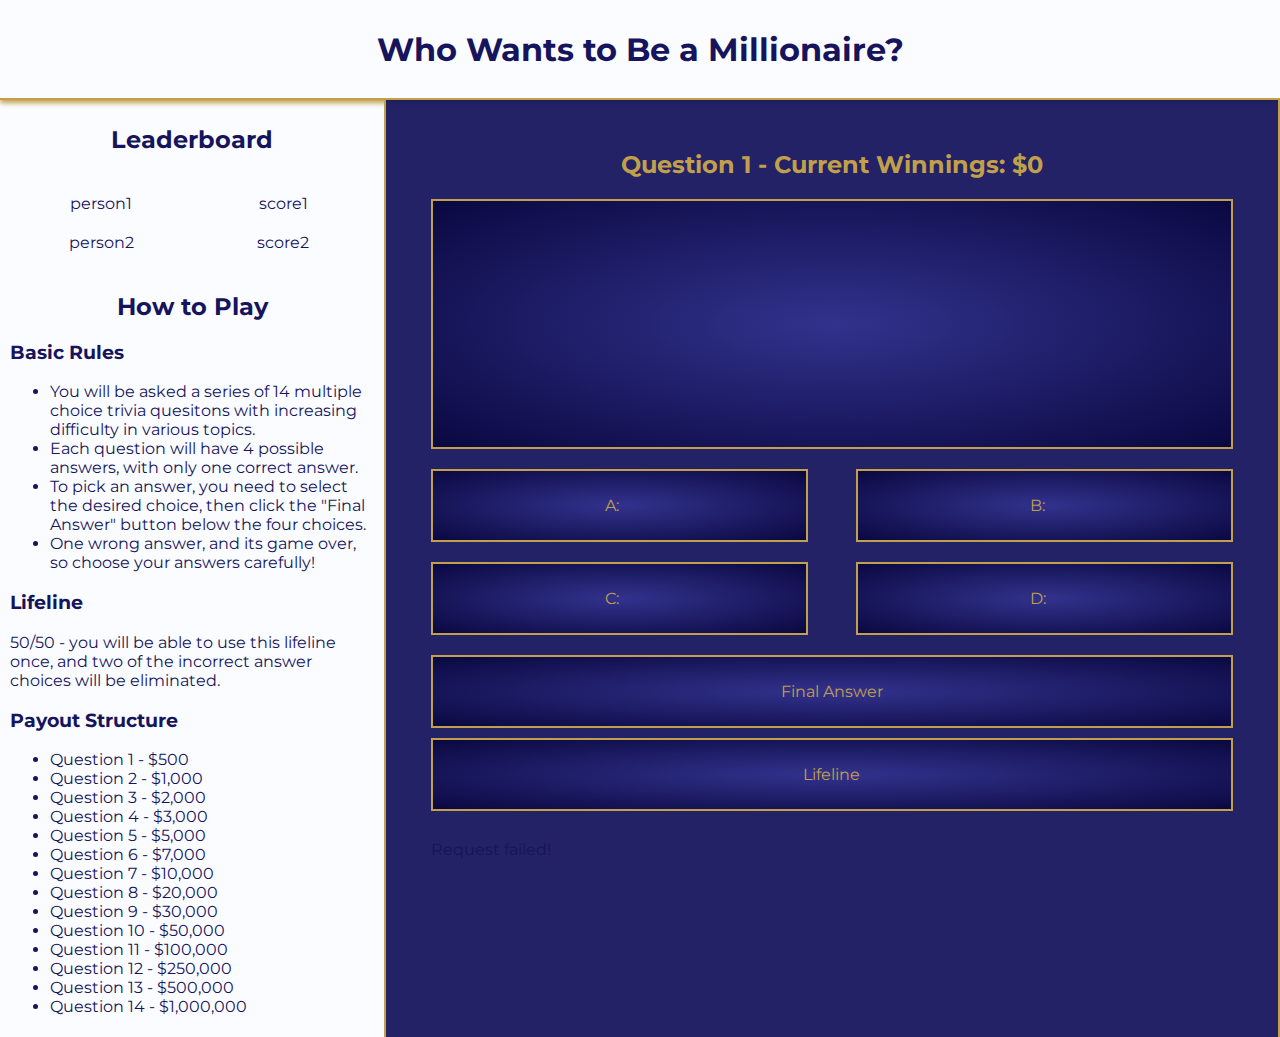
==== index.html @ d99800c3 "off by 1 issues fixerd" ====
<!DOCTYPE html>
<html>
<head>
	<link href="https://fonts.googleapis.com/css2?family=Montserrat&display=swap" rel="stylesheet">
	<link rel="stylesheet" type="text/css" href="style.css">
    <link rel="icon" href="logo.png">
	<style type="text/css">
		.answerChosen > p{
			background-image: none;
			background-color: #c2a04b;
			color: #000;
		}

		.answerChosen{
			background-image: none;
			background-color: #c2a04b;
			color: #000;
		}
	</style>
	<title>Who Wants to Be a Millionaire?</title>
	<script>
		round = 1;
		apiCallRound = 0;
		questionsGame = [];
		answersGame = [];
		correctAnswersGame = [];
		currentAnswer = -1;
		winningsStrings = ["Question 1 - Current Winnings: $0",
							"Question 2 - Current Winnings: $500",
							"Question 3 - Current Winnings: $1,000",
							"Question 4 - Current Winnings: $2,000",
							"Question 5 - Current Winnings: $3,000",
							"Question 6 - Current Winnings: $5,000",
							"Question 7 - Current Winnings: $7,000",
							"Question 8 - Current Winnings: $10,000",
							"Question 9 - Current Winnings: $20,000",
							"Question 10 - Current Winnings: $30,000",
							"Question 11 - Current Winnings: $50,000",
							"Question 12 - Current Winnings: $100,000",
							"Question 13 - Current Winnings: $250,000",
							"Question 14 - Current Winnings: $500,000"];
        possible_scores = [0, 500, 1000, 2000, 3000, 5000, 7000, 10000, 20000,
                           30000, 50000, 100000, 250000, 500000, 1000000];      


		function shuffle(array) {
		    var i = array.length,
		        j = 0,
		        temp;

		    while (i--) {

		        j = Math.floor(Math.random() * (i+1));

		        // swap randomly chosen element with current element
		        temp = array[i];
		        array[i] = array[j];
		        array[j] = temp;

		    }

		    return array;
		}

		function checkStatus(response) {
		  if (response.ok) {
		    return Promise.resolve(response);
		  } else {
		    return Promise.reject(new Error(response.statusText));
		  }
		}

		function parseJSON(response) {
		  return response.json();
		}
		
		function apiCalls(){

			// const urls = [
			//   'https://opentdb.com/api.php?amount=5&category=9&difficulty=easy&type=multiple',
			//   'https://opentdb.com/api.php?amount=5&category=9&difficulty=medium&type=multiple'
			// ];

			// // use map() to perform a fetch and handle the response for each url
			// Promise.all(urls.map(url =>
			//   fetch(url)
			//     .then(checkStatus)                 
			//     .then(parseJSON)
			//     .catch(error => console.log('There was a problem!', error))
			// )
			// .then(m => {
			// 		for( var i = 0; i < 5; i ++){
			// 			questionsGame[i + (apiCallRound * 5)] = m.results[i]["question"];
			// 			correctAnswersGame[i + (apiCallRound * 5)] = m.results[i]["correct_answer"];
			// 			answers = [m.results[i]["correct_answer"], m.results[i]["incorrect_answers"][0], m.results[i]["incorrect_answers"][1], m.results[i]["incorrect_answers"][2]];
			// 			var ranNums = shuffle(answers);
			// 			answersGame[i + (apiCallRound * 5)] = ranNums;
			// 		}
			// 		apiCallRound++;
			// 		loadDataNthRound();			
			// 	})

			request = new XMLHttpRequest();
 
			request.open("GET", "https://opentdb.com/api.php?amount=14&category=9&difficulty=easy&type=multiple", true);


			request.onreadystatechange = function() {
	  
				if (request.readyState == 4 && 
					request.status == 200) 
				{
					theData = request.responseText;
					m = JSON.parse(theData);

					for( var i = 0; i < 14; i ++){
						questionsGame[i] = m.results[i]["question"];
                        console.log(questionsGame[i]);
						correctAnswersGame[i] = m.results[i]["correct_answer"];
						answers = [m.results[i]["correct_answer"], m.results[i]["incorrect_answers"][0],
						m.results[i]["incorrect_answers"][1],m.results[i]["incorrect_answers"][2]];
						var ranNums = shuffle(answers);
						answersGame[i] = ranNums;
					}
					loadDataNthRound();
				}
				else if (request.readyState == 4 && request.status != 200) 
				{
				   document.getElementById("timer").innerHTML += "<br>Request failed!";
				}

			}
			request.send();		




			//  		// ***************************************************
			// request = new XMLHttpRequest();
 
			// request.open("GET", "https://opentdb.com/api.php?amount=5&category=9&difficulty=medium&type=multiple", true);


			// request.onreadystatechange = function() {
	  
			// 	if (request.readyState == 4 && 
			// 		request.status == 200) 
			// 	{
			// 		theData = request.responseText;
			// 		m = JSON.parse(theData);
			// 		for(var i = 0; i < 5; i ++){
			// 			questionsGame[i + 5] = m.results[i]["question"];
			// 			answers = [m.results[i]["correct_answer"], m.results[i]["incorrect_answers"][0],
			// 			m.results[i]["incorrect_answers"][1],m.results[i]["incorrect_answers"][2]];
			// 			var ranNums = shuffle(answers);
			// 			answersGame[i + 5] = ranNums;
			// 		}
			// 	}
			// 	else if (request.readyState == 4 && request.status != 200) 
			// 	{
			// 	   document.getElementById("timer").innerHTML += "<br>Request failed!";
			// 	}

			// }
			// request.send();

			// 			request = new XMLHttpRequest();
 
			// request.open("GET", "https://opentdb.com/api.php?amount=4&category=9&difficulty=hard&type=multiple", true);


			// request.onreadystatechange = function() {
	  
			// 	if (request.readyState == 4 && 
			// 		request.status == 200) 
			// 	{
			// 		theData = request.responseText;
			// 		m = JSON.parse(theData);
			// 		for(var i = 0; i < 5; i ++){
			// 			questionsGame[i + 10] = m.results[i]["question"];
			// 			answers = [m.results[i]["correct_answer"], m.results[i]["incorrect_answers"][0],
			// 			m.results[i]["incorrect_answers"][1],m.results[i]["incorrect_answers"][2]];
			// 			var ranNums = shuffle(answers);
			// 			answersGame[i + 10] = ranNums;
			// 		}
			// 	}
			// 	else if (request.readyState == 4 && request.status != 200) 
			// 	{
			// 	   document.getElementById("timer").innerHTML += "<br>Request failed!";
			// 	}

			// }
			// request.send();

		}
		function loadDataNthRound() {
            if (round != 3) { 
				document.getElementById("question").innerHTML = questionsGame[round - 1];
				document.getElementById("answer1").getElementsByTagName('p')[0].innerHTML = answersGame[round - 1][0];
				document.getElementById("answer2").getElementsByTagName('p')[0].innerHTML = answersGame[round - 1][1];
				document.getElementById("answer3").getElementsByTagName('p')[0].innerHTML = answersGame[round - 1][2];
				document.getElementById("answer4").getElementsByTagName('p')[0].innerHTML = answersGame[round - 1][3];
                document.getElementById("winnings").innerHTML = winningsStrings[round - 1];
            }
			round++;
		}

		function checkAnswer(){
			if(answersGame[round - 2][currentAnswer - 1] === correctAnswersGame[round - 2] ){
				//move on
				loadDataNthRound();
				document.getElementById("answer" + currentAnswer).classList.remove('answerChosen');
				currentAnswer = -1;
                // if at question 14 you win
                if (round == 4){
                    document.getElementById("popup-title").innerHTML = "Congrats you win! You are a Millionaire!";
                    endGame();
                }
			}else{
                document.getElementById("popup-title").innerHTML = "Game over. Thanks for playing!";
				endGame();
			}
		}
		function saveAnswer(n){
			if(currentAnswer != -1){
				document.getElementById("answer" + currentAnswer).classList.remove('answerChosen');

			}
			currentAnswer = n + 1;
			document.getElementById("answer" + currentAnswer).classList.add('answerChosen');

		}
		function lifeline(){
            var correctAnswer = correctAnswersGame[round - 2];
            var incorrectIndices = [];
            for(var i = 0; i < 4; i++){
                if(correctAnswer != answersGame[round - 2][i]){
                    incorrectIndices.push(i);
                }
            }

            var first_idx = Math.floor(Math.random() * 3);
            var first = incorrectIndices[first_idx];
            first++;

            incorrectIndices.splice(first_idx, 1);

            var second_idx = Math.floor(Math.random() * 2);
            var second = incorrectIndices[second_idx];
            second++;

            // document.getElementById("answer"+first).classList.add('disabled');
            console.log(first);
            console.log(second);
            document.getElementById("answer"+first).getElementsByTagName('p')[0].innerHTML = "";
            // document.getElementById("answer"+second).classList.add('disabled');

            document.getElementById("answer"+second).getElementsByTagName('p')[0].innerHTML = "";

            console.log(round);

            console.log(answersGame[round-2][0]);
            console.log(correctAnswersGame[round-2]);
		}

	</script>
</head>
<body>
	<div id="title">
		<h1>Who Wants to Be a Millionaire?</h1>
	</div>

	<div id="bigBlock">

        <!-- The Modal -->
        <div id="myModal" class="modal">

          <!-- Modal content -->
          <div class="modal-content">
            <div class="modal-header">
              <span class="close">&times;</span>
              <h2 id="popup-title">&nbsp;</h2>
            </div>
            <div class="modal-body">
                <form>
                Name: <input type="text" name="theName">
                <br /><br />
                Email: <input type="text" name="theEmail">
                <br /><br />
                You Won: $<div style="display:inline-block" id="score-output">&nbsp;</div> 
                <br /> <br />
                <input type="submit" value="Record Score">
                </form>
                </div>
            <div class="modal-footer">
              <h3>Spend your money wisely...</h3>
            </div>
          </div>

        </div>

		<div id="play" class="border">


		</div>

		<div id="game">
			<div id="center">
				<h2 style="color: #c2a04b" id="winnings">Question 1 - Current Winnings: $0</h2>
				<div id="question"></div>
				<div id="options">
					<div class="answer" id="answer1" onclick="saveAnswer(0)">A: &nbsp; <p></p> </div>
					<div class="answer" id="answer2" onclick="saveAnswer(1)">B: &nbsp; <p></p></div>
					<div class="answer" id="answer3" onclick="saveAnswer(2)">C: &nbsp; <p></p></div>
					<div class="answer" id="answer4" onclick="saveAnswer(3)">D: &nbsp; <p></p></div>
				</div>
					<div class="finalAnswer" id="finalAnswer" onclick="checkAnswer()">Final Answer</div>
					<div class="finalAnswer" id="finalAnswer" onclick="lifeline()">Lifeline</div>
				<div id="timer"></div>
				<script type="text/javascript">
					apiCalls();
				</script>
			</div>
		</div>
		<div id="leaderboard" class="border">
			<h2>Leaderboard</h2>
			<div class="hi-scores">
				<div class="people">
					<p>person1</p>
					<p>person2</p>
				</div>
				<div class="scores">
					<p>score1</p>
					<p>score2</p>
				</div>
			</div>
						<h2>How to Play</h2>
			<h3>Basic Rules</h3>
			<ul>
				<li>You will be asked a series of 14 multiple choice trivia quesitons with increasing difficulty in various topics.</li>
				<li>Each question will have 4 possible answers, with only one correct answer.</li>
				<li>To pick an answer, you need to select the desired choice, then click the "Final Answer" button below the four choices.</li>
				<li>One wrong answer, and its game over, so choose your answers carefully!</li>
			</ul>
			<h3>Lifeline</h3>
			50/50 - you will be able to use this lifeline once, and two of the incorrect answer choices will be eliminated.
			<h3>Payout Structure</h3>
			<ul>
				<li>Question 1 - $500</li>
				<li>Question 2 - $1,000</li>
				<li>Question 3 - $2,000</li>
				<li>Question 4 - $3,000</li>
				<li>Question 5 - $5,000</li>
				<li>Question 6 - $7,000</li>
				<li>Question 7 - $10,000</li>
				<li>Question 8 - $20,000</li>
				<li>Question 9 - $30,000</li>
				<li>Question 10 - $50,000</li>
				<li>Question 11 - $100,000</li>
				<li>Question 12 - $250,000</li>
				<li>Question 13 - $500,000</li>
				<li>Question 14 - $1,000,000</li>
			</ul> 
		</div>
	</div>

    <script>
        // Get the modal
        var modal = document.getElementById("myModal");

        // Get the button that opens the modal
        var btn = document.getElementById("myBtn");

        // Get the <span> element that closes the modal
        var span = document.getElementsByClassName("close")[0];

        // When the user clicks the button, open the modal 
        function endGame() {
            modal.style.display = "block";
            document.getElementById("score-output").innerHTML = possible_scores[round - 2];
        }

        // When the user clicks on <span> (x), close the modal
        span.onclick = function() {
            modal.style.display = "none";
            location.reload();
        }

        // When the user clicks anywhere outside of the modal, close it
        window.onclick = function(event) {
            if (event.target == modal) {
                modal.style.display = "none";
                location.reload();
            }
        }
    </script>
</body>
</html>
---- style.css ----
*{
	box-sizing: border-box;
}

body{
	margin: 0;
	padding: 0;
	background-color: #FAFCFF;
	/* background-color: #ecedf9; */
}

h1{
	margin: 0;
	text-align: center;
}

h2{
	text-align: center;
}

h1, h2, h3, p, li, div, input {
	font-family: 'Montserrat', sans-serif;
}

#bigBlock{
	display: flex;
	margin: 0;
	color: #15145c;
	min-height: calc(100vh - 100px);
}

/* The Modal (background) */
.modal {
	display: none; /* Hidden by default */
	position: fixed; /* Stay in place */
	z-index: 1; /* Sit on top */
	padding-top: 150px; /* Location of the box */
	left: 0;
	top: 0;
	width: 100%; /* Full width */
	height: 100%; /* Full height */
	overflow: auto; /* Enable scroll if needed */
	background-color: rgb(0,0,0); /* Fallback color */
	background-color: rgba(0,0,0,0.4); /* Black w/ opacity */
}

.modal input {
	background-color: #F6F8FF;
	font-size: 14px;
}

/* Modal Content */
.modal-content {
	position: relative;
	background-color: #fefefe;
	margin: auto;
	padding: 0;
	box-shadow: 5px 10px #c2a04b;
	width: 70%;
	box-shadow: 0 4px 8px 0 rgba(0,0,0,0.2),0 6px 20px 0 rgba(0,0,0,0.19);
	-webkit-animation-name: animatetop;
	-webkit-animation-duration: 0.4s;
	animation-name: animatetop;
	animation-duration: 0.4s
}

/* Add Animation */
@-webkit-keyframes animatetop {
  	from {top:-300px; opacity:0} 
  	to {top:0; opacity:1}
}

@keyframes animatetop {
  	from {top:-300px; opacity:0}
  	to {top:0; opacity:1}
}

/* The Close Button */
.close {
  	color: white;
  	float: right;
  	font-size: 28px;
  	font-weight: bold;
}

.close:hover,
.close:focus {
  	color: #000;
  	text-decoration: none;
  	cursor: pointer;
}

.modal-header {
	color: #c2a04b;
  	padding: 2px 16px;
  	background-color: #15145c;
}

.modal-body {
	padding: 16px 16px;
	background-color: #F6F8FF;
}

.modal-footer {
  	padding: 2px 16px;
  	background-color: #15145c;
  	color: #c2a04b;
}

#title{
	width: 100%;
	color: #15145c;
	height: 100px;
	border-bottom: solid 2px #c2a04b;
	display: flex;
	justify-content: center;
	align-items: center;
	box-shadow: 0px 3px 5px #c2a04b;
}

#play{
	width: 0%;
	padding: 0px;
}

#game{
	width: 70%;
	margin: 0;
	border-left: solid 2px #c2a04b;
	border-right: solid 2px #c2a04b;
	display: flex;
	flex-direction: column;
	align-content: center;
	align-items: center;
	background-color: #15145cf0;
	order: 2;
}

#center{
	width: 90%;
	margin-top: 30px;
}

#question{
	min-height: 250px;
	background-image: radial-gradient(#32328d, #0a0841);
	color: #F6F8FF;
	border: solid 2px #c2a04b;
	display: flex;
	justify-content: center;
	align-items: center;
	font-size: 1.5em;
	padding: 20px;
}

#options{
	display: flex;
	flex-direction: row;
	flex-wrap: wrap;
	justify-content: space-between;
	align-content: space-between;
	align-items: stretch;
	margin: 10px 0px;
}

.answer{
	width: 47%;
	background-image: radial-gradient(#32328d, #0a0841);
	color: #c2a04b;
	display: block;
	/* height: 60px; */
	border: solid 2px #c2a04b;
	display: flex;
	justify-content: center;
	align-items: center;
	margin: 10px 0px;
	padding: 25px 10px;
	/* border-radius: 50%; */
}

.answer p{
	color: #F6F8FF;
	margin: 0;
	padding-left: 6px;
}

.answer:hover > p{
	background-image: none;
	background-color: #c2a04b;
	color: #000;
}

.answer:hover{
	background-image: none;
	background-color: #c2a04b;
	color: #000;
}

.finalAnswer{
	width: 100%;
	background-image: radial-gradient(#32328d, #0a0841);
	color: #c2a04b;
	display: block;
	/* height: 60px; */
	border: solid 2px #c2a04b;
	display: flex;
	justify-content: center;
	align-items: center;
	margin: 10px 0px;
	padding: 25px 10px;
	/* border-radius: 50%; */
}

.finalAnswer p{
	color: #F6F8FF;
	margin: 0;
	padding-left: 6px;
}

.finalAnswer:hover > p{
	background-image: none;
	background-color: #c2a04b;
	color: #000;
}

.finalAnswer:hover{
	background-image: none;
	background-color: #c2a04b;
	color: #000;
}

.correct{
	background-image: none;
	background-color: #59BA72;
}

.wrong{
	background-image: none;
	background-color: #B81714;
}

#leaderboard{
	width: 30%;
	margin: 0;
	padding: 5px 10px;
	order: 1;
	overflow-y: scroll;
}

.hi-scores{
	display: flex;
	justify-content: center;
}

.people, .scores{
	width: 50%;
}

.people p, .scores p{
	margin: 20px 0px;
	padding: 0;
	text-align: center;
}

@media (max-width: 900px){
	#bigBlock{
		flex-direction: column;
	}

	#game, #play, #leaderboard{
		width: 100%;
	}

	#game{
		order: 1;
		border-bottom: solid 2px #c2a04b;
		padding-bottom: 20px;
	}

	#play{
		order: 2;
		border-bottom: solid 2px #c2a04b;
		padding: 7px 20px;
	}

	#leaderboard{
		order: 3;
	}
}

@media (max-width: 650px){
	.answer{
		width: 100%;
	}
}
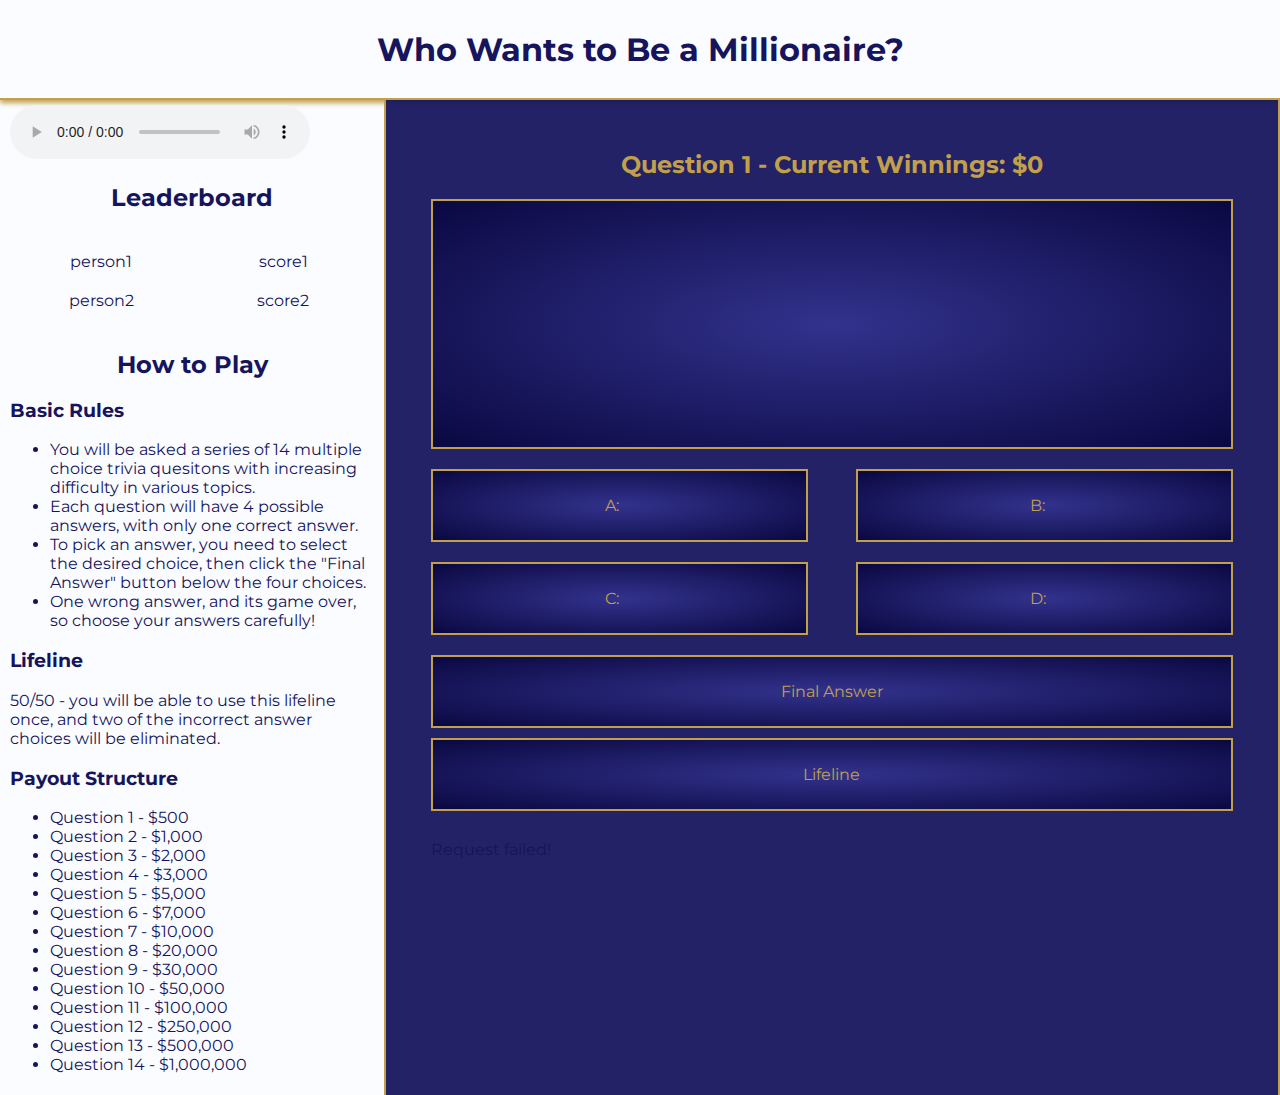
==== commit 3b530dcb: "added email php stuff" ====
--- a/index.html
+++ b/index.html
@@ -249,11 +249,11 @@
             var second = incorrectIndices[second_idx];
             second++;
 
-            // document.getElementById("answer"+first).classList.add('disabled');
+            document.getElementById("answer"+first).classList.add('disabled');
             console.log(first);
             console.log(second);
             document.getElementById("answer"+first).getElementsByTagName('p')[0].innerHTML = "";
-            // document.getElementById("answer"+second).classList.add('disabled');
+            document.getElementById("answer"+second).classList.add('disabled');
 
             document.getElementById("answer"+second).getElementsByTagName('p')[0].innerHTML = "";
 
@@ -282,14 +282,19 @@
               <h2 id="popup-title">&nbsp;</h2>
             </div>
             <div class="modal-body">
-                <form>
+                <form method="post" id="emailForm" target="frame"
+                      action="https://www.eecs.tufts.edu/~sberma04/comp20/email_test/email.php">
                 Name: <input type="text" name="theName">
                 <br /><br />
                 Email: <input type="text" name="theEmail">
                 <br /><br />
-                You Won: $<div style="display:inline-block" id="score-output">&nbsp;</div> 
+                <!-- You Won: $<div style="display:inline-block" id="score-output">&nbsp;</div> --> 
+                You won: $<input type="text" name="theScore" id="theScore">
                 <br /> <br />
                 <input type="submit" value="Record Score">
+                <br /><br />
+                Click the button above to submit your score to the leaderboard, receive an email
+                with your results, and restart the game.
                 </form>
                 </div>
             <div class="modal-footer">
@@ -298,7 +303,6 @@
           </div>
 
         </div>
-
 		<div id="play" class="border">
 
 
@@ -323,6 +327,10 @@
 			</div>
 		</div>
 		<div id="leaderboard" class="border">
+			<audio controls>
+            		<source src="theme.mp3" type="audio/mpeg">
+            		Your browser does not support the audio element.
+           		</audio>
 			<h2>Leaderboard</h2>
 			<div class="hi-scores">
 				<div class="people">
@@ -377,7 +385,9 @@
         // When the user clicks the button, open the modal 
         function endGame() {
             modal.style.display = "block";
-            document.getElementById("score-output").innerHTML = possible_scores[round - 2];
+            document.getElementById("theScore").value = possible_scores[round - 2];
+            document.getElementById("theScore").readOnly = true;
+            //console.log(possible_scores[round - 2]);
         }
 
         // When the user clicks on <span> (x), close the modal
@@ -394,5 +404,30 @@
             }
         }
     </script>
+	
+    <script language="javascript">
+
+    $(document).ready(function () {
+
+        // Listen to submit event on the <form> itself
+        $("#emailForm").submit(function (e) {
+
+        e.preventDefault();
+
+        var name = $("#theName").val();
+        var email = $("#theEmail").val();
+        var score = $("#theScore").val();
+
+        $.post("email.php", {
+            name: name,
+            email: email,
+            score: score
+        }).complete(function() {
+            console.log("Success");
+        });
+        });
+    });
+
+    </script>
 </body>
 </html>
--- a/style.css
+++ b/style.css
@@ -27,6 +27,10 @@
 	margin: 0;
 	color: #15145c;
 	min-height: calc(100vh - 100px);
+}
+
+iframe {
+    display: none;
 }
 
 /* The Modal (background) */
@@ -292,4 +296,4 @@
 	.answer{
 		width: 100%;
 	}
-}+}
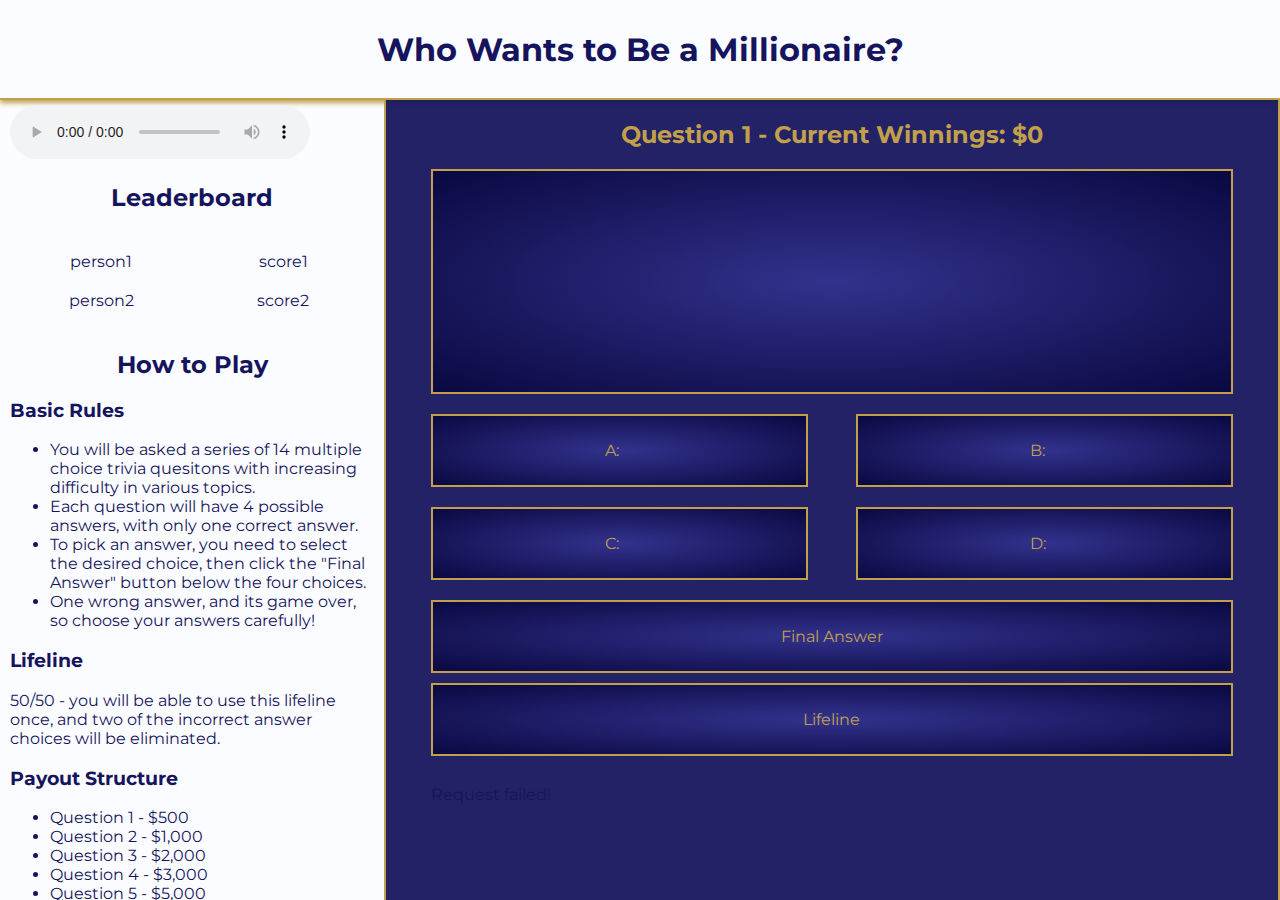
==== commit 211da310: "jquery" ====
--- a/index.html
+++ b/index.html
@@ -1,6 +1,10 @@
 <!DOCTYPE html>
 <html>
 <head>
+	<script
+  src="https://code.jquery.com/jquery-3.4.1.js"
+  integrity="sha256-WpOohJOqMqqyKL9FccASB9O0KwACQJpFTUBLTYOVvVU="
+  crossorigin="anonymous"></script>
 	<link href="https://fonts.googleapis.com/css2?family=Montserrat&display=swap" rel="stylesheet">
 	<link rel="stylesheet" type="text/css" href="style.css">
     <link rel="icon" href="logo.png">
@@ -266,6 +270,7 @@
 	</script>
 </head>
 <body>
+	<iframe name="frame"></iframe>
 	<div id="title">
 		<h1>Who Wants to Be a Millionaire?</h1>
 	</div>
@@ -284,14 +289,14 @@
             <div class="modal-body">
                 <form method="post" id="emailForm" target="frame"
                       action="https://www.eecs.tufts.edu/~sberma04/comp20/email_test/email.php">
-                Name: <input type="text" name="theName">
+                Name: <input type="text" name="theName" id="theName">
                 <br /><br />
                 Email: <input type="text" name="theEmail">
                 <br /><br />
                 <!-- You Won: $<div style="display:inline-block" id="score-output">&nbsp;</div> --> 
                 You won: $<input type="text" name="theScore" id="theScore">
                 <br /> <br />
-                <input type="submit" value="Record Score">
+                <input type="submit" onsubmit="SubmitForm()" value="Record Score">
                 <br /><br />
                 Click the button above to submit your score to the leaderboard, receive an email
                 with your results, and restart the game.
@@ -403,9 +408,19 @@
                 location.reload();
             }
         }
+
+        function SubmitForm(){
+        	var xhttp = new XMLHttpRequest();
+        	var name = document.getElementById("theName");
+        	var score = document.getElementById("theScore");
+
+        	xhttp.open("POST", "https://frozen-cove-32073.herokuapp.com/", true);
+			xhttp.setRequestHeader("Content-type", "application/x-www-form-urlencoded");
+			xhttp.send("name=" + name + "&score=" + score);
+		}
     </script>
 	
-    <script language="javascript">
+    <script language="jquery">
 
     $(document).ready(function () {
 
@@ -430,4 +445,4 @@
 
     </script>
 </body>
-</html>
+</html>--- a/style.css
+++ b/style.css
@@ -22,11 +22,12 @@
 	font-family: 'Montserrat', sans-serif;
 }
 
-#bigBlock{
+#bigBlock {
 	display: flex;
 	margin: 0;
 	color: #15145c;
-	min-height: calc(100vh - 100px);
+	min-height: 700px;
+	max-height: calc(100vh - 100px);
 }
 
 iframe {
@@ -142,11 +143,11 @@
 
 #center{
 	width: 90%;
-	margin-top: 30px;
+	margin-top: 0px;
 }
 
 #question{
-	min-height: 250px;
+	min-height: 225px;
 	background-image: radial-gradient(#32328d, #0a0841);
 	color: #F6F8FF;
 	border: solid 2px #c2a04b;
@@ -200,6 +201,27 @@
 	color: #000;
 }
 
+.greyed-out-answer{
+	width: 47%;
+	background-image: radial-gradient(#7A7676, #575353);
+	color: #32328d;
+	display: block;
+	/* height: 60px; */
+	border: solid 2px #575353;
+	display: flex;
+	justify-content: center;
+	align-items: center;
+	margin: 10px 0px;
+	padding: 25px 10px;
+	/* border-radius: 50%; */
+}
+
+.greyed-out-answer p{
+	color: #F6F8FF;
+	margin: 0;
+	padding-left: 6px;
+}
+
 .finalAnswer{
 	width: 100%;
 	background-image: radial-gradient(#32328d, #0a0841);
@@ -231,6 +253,60 @@
 	background-image: none;
 	background-color: #c2a04b;
 	color: #000;
+}
+
+.lifelineBtn{
+	width: 100%;
+	background-image: radial-gradient(#32328d, #0a0841);
+	color: #c2a04b;
+	display: block;
+	/* height: 60px; */
+	border: solid 2px #c2a04b;
+	display: flex;
+	justify-content: center;
+	align-items: center;
+	margin: 10px 0px;
+	padding: 25px 10px;
+	/* border-radius: 50%; */
+}
+
+.lifelineBtn p{
+	color: #F6F8FF;
+	margin: 0;
+	padding-left: 6px;
+}
+
+.lifelineBtn:hover > p{
+	background-image: none;
+	background-color: #c2a04b;
+	color: #000;
+}
+
+.lifelineBtn:hover{
+	background-image: none;
+	background-color: #c2a04b;
+	color: #000;
+}
+
+.greyed-out-lifeline{
+	width: 100%;
+	background-image: radial-gradient(#7A7676, #575353);
+	color: #32328d;
+	display: block;
+	/* height: 60px; */
+	border: solid 2px #575353;
+	display: flex;
+	justify-content: center;
+	align-items: center;
+	margin: 10px 0px;
+	padding: 25px 10px;
+	/* border-radius: 50%; */
+}
+
+.greyed-out-lifeline p{
+	color: #c2a04b;
+	margin: 0;
+	padding-left: 6px;
 }
 
 .correct{
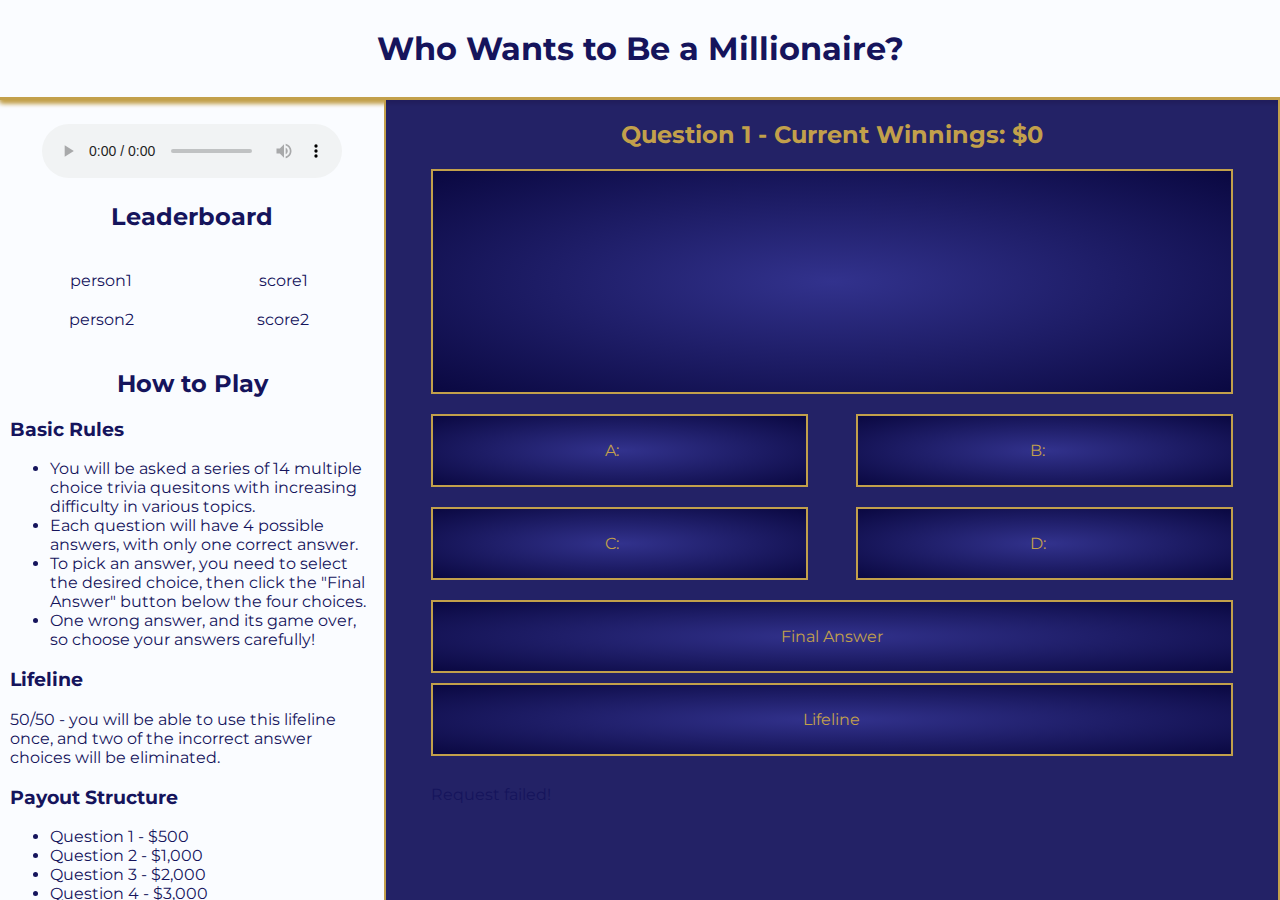
==== commit 29b3a4a1: "added reload page, fixed lifeline" ====
--- a/index.html
+++ b/index.html
@@ -1,13 +1,14 @@
 <!DOCTYPE html>
 <html>
 <head>
-	<script
-  src="https://code.jquery.com/jquery-3.4.1.js"
-  integrity="sha256-WpOohJOqMqqyKL9FccASB9O0KwACQJpFTUBLTYOVvVU="
-  crossorigin="anonymous"></script>
 	<link href="https://fonts.googleapis.com/css2?family=Montserrat&display=swap" rel="stylesheet">
 	<link rel="stylesheet" type="text/css" href="style.css">
     <link rel="icon" href="logo.png">
+    <script
+    src="https://code.jquery.com/jquery-3.4.1.js"
+    integrity="sha256-WpOohJOqMqqyKL9FccASB9O0KwACQJpFTUBLTYOVvVU="
+    crossorigin="anonymous">
+    </script>
 	<style type="text/css">
 		.answerChosen > p{
 			background-image: none;
@@ -205,6 +206,12 @@
 				document.getElementById("answer3").getElementsByTagName('p')[0].innerHTML = answersGame[round - 1][2];
 				document.getElementById("answer4").getElementsByTagName('p')[0].innerHTML = answersGame[round - 1][3];
                 document.getElementById("winnings").innerHTML = winningsStrings[round - 1];
+
+                for (var i = 1; i < 5; i++) {
+                    document.getElementById("answer"+i).classList.remove("greyed-out-answer");
+                    document.getElementById("answer"+i).classList.add("answer");
+                    document.getElementById("answer"+i).style.pointerEvents = "auto";
+                }
             }
 			round++;
 		}
@@ -253,13 +260,24 @@
             var second = incorrectIndices[second_idx];
             second++;
 
-            document.getElementById("answer"+first).classList.add('disabled');
+            // document.getElementById("answer"+first).classList.add('disabled');
             console.log(first);
             console.log(second);
-            document.getElementById("answer"+first).getElementsByTagName('p')[0].innerHTML = "";
-            document.getElementById("answer"+second).classList.add('disabled');
-
-            document.getElementById("answer"+second).getElementsByTagName('p')[0].innerHTML = "";
+            // document.getElementById("answer"+first).getElementsByTagName('p')[0].innerHTML = "";
+            document.getElementById("answer"+first).classList.add("greyed-out-answer");
+            document.getElementById("answer"+first).classList.remove("answer");
+            document.getElementById("answer"+first).style.pointerEvents = "none";
+            // document.getElementById("answer"+second).classList.add('disabled');
+
+            // document.getElementById("answer"+second).getElementsByTagName('p')[0].innerHTML = "";
+            document.getElementById("answer"+second).classList.add("greyed-out-answer");
+            document.getElementById("answer"+second).classList.remove("answer");
+            document.getElementById("answer"+second).style.pointerEvents = "none";
+
+
+            document.getElementById("lifelineBtn").classList.add("greyed-out-lifeline");
+            document.getElementById("lifelineBtn").classList.remove("lifelineBtn");
+            document.getElementById("lifelineBtn").style.pointerEvents = "none";
 
             console.log(round);
 
@@ -270,9 +288,10 @@
 	</script>
 </head>
 <body>
-	<iframe name="frame"></iframe>
+    <iframe name="frame"></iframe>
+
 	<div id="title">
-		<h1>Who Wants to Be a Millionaire?</h1>
+		<h1 id="title">Who Wants to Be a Millionaire?</h1>
 	</div>
 
 	<div id="bigBlock">
@@ -289,17 +308,17 @@
             <div class="modal-body">
                 <form method="post" id="emailForm" target="frame"
                       action="https://www.eecs.tufts.edu/~sberma04/comp20/email_test/email.php">
-                Name: <input type="text" name="theName" id="theName">
+                Name: <input type="text" name="theName">
                 <br /><br />
                 Email: <input type="text" name="theEmail">
                 <br /><br />
                 <!-- You Won: $<div style="display:inline-block" id="score-output">&nbsp;</div> --> 
                 You won: $<input type="text" name="theScore" id="theScore">
                 <br /> <br />
-                <input type="submit" onsubmit="SubmitForm()" value="Record Score">
+                <input type="submit" value="Record Score" onclick="testReload()">
                 <br /><br />
-                Click the button above to submit your score to the leaderboard, receive an email
-                with your results, and restart the game.
+                <div id="modalMessage"> Click the button above to submit your score to the 
+                leaderboard, receive an email with your results, and restart the game.</div>
                 </form>
                 </div>
             <div class="modal-footer">
@@ -308,6 +327,7 @@
           </div>
 
         </div>
+
 		<div id="play" class="border">
 
 
@@ -318,13 +338,13 @@
 				<h2 style="color: #c2a04b" id="winnings">Question 1 - Current Winnings: $0</h2>
 				<div id="question"></div>
 				<div id="options">
-					<div class="answer" id="answer1" onclick="saveAnswer(0)">A: &nbsp; <p></p> </div>
+					<div class="answer" id="answer1" onclick="saveAnswer(0)">A: &nbsp; <p></p></div>
 					<div class="answer" id="answer2" onclick="saveAnswer(1)">B: &nbsp; <p></p></div>
 					<div class="answer" id="answer3" onclick="saveAnswer(2)">C: &nbsp; <p></p></div>
 					<div class="answer" id="answer4" onclick="saveAnswer(3)">D: &nbsp; <p></p></div>
 				</div>
 					<div class="finalAnswer" id="finalAnswer" onclick="checkAnswer()">Final Answer</div>
-					<div class="finalAnswer" id="finalAnswer" onclick="lifeline()">Lifeline</div>
+					<div class="lifelineBtn" id="lifelineBtn" onclick="lifeline()">Lifeline</div>
 				<div id="timer"></div>
 				<script type="text/javascript">
 					apiCalls();
@@ -332,10 +352,14 @@
 			</div>
 		</div>
 		<div id="leaderboard" class="border">
-			<audio controls>
-            		<source src="theme.mp3" type="audio/mpeg">
-            		Your browser does not support the audio element.
-           		</audio>
+
+            <div align="center">
+                <br />
+                <audio controls>
+                <source src="theme.mp3" type="audio/mpeg">
+                Your browser does not support the audio element.
+                </audio>
+            </div>
 			<h2>Leaderboard</h2>
 			<div class="hi-scores">
 				<div class="people">
@@ -409,17 +433,16 @@
             }
         }
 
-        function SubmitForm(){
-        	var xhttp = new XMLHttpRequest();
-        	var name = document.getElementById("theName");
-        	var score = document.getElementById("theScore");
-
-        	xhttp.open("POST", "https://frozen-cove-32073.herokuapp.com/", true);
-			xhttp.setRequestHeader("Content-type", "application/x-www-form-urlencoded");
-			xhttp.send("name=" + name + "&score=" + score);
-		}
+        function testReload() {
+            document.getElementById("modalMessage").innerHTML = "Successfully Submitted";
+            setTimeout(reloadPage, 2000);   
+        
+            function reloadPage() {
+                location.reload();
+            }
+        }
     </script>
-	
+
     <script language="jquery">
 
     $(document).ready(function () {
@@ -440,9 +463,18 @@
         }).complete(function() {
             console.log("Success");
         });
+
         });
+
+        // $("div.modalMessage" ).html("Successfully Submitted");
+
+        // setTimeout(reloadPage, 3000);   
+        
+        // function reloadPage() {
+        //     location.reload();
+        // }
     });
 
     </script>
 </body>
-</html>+</html>
